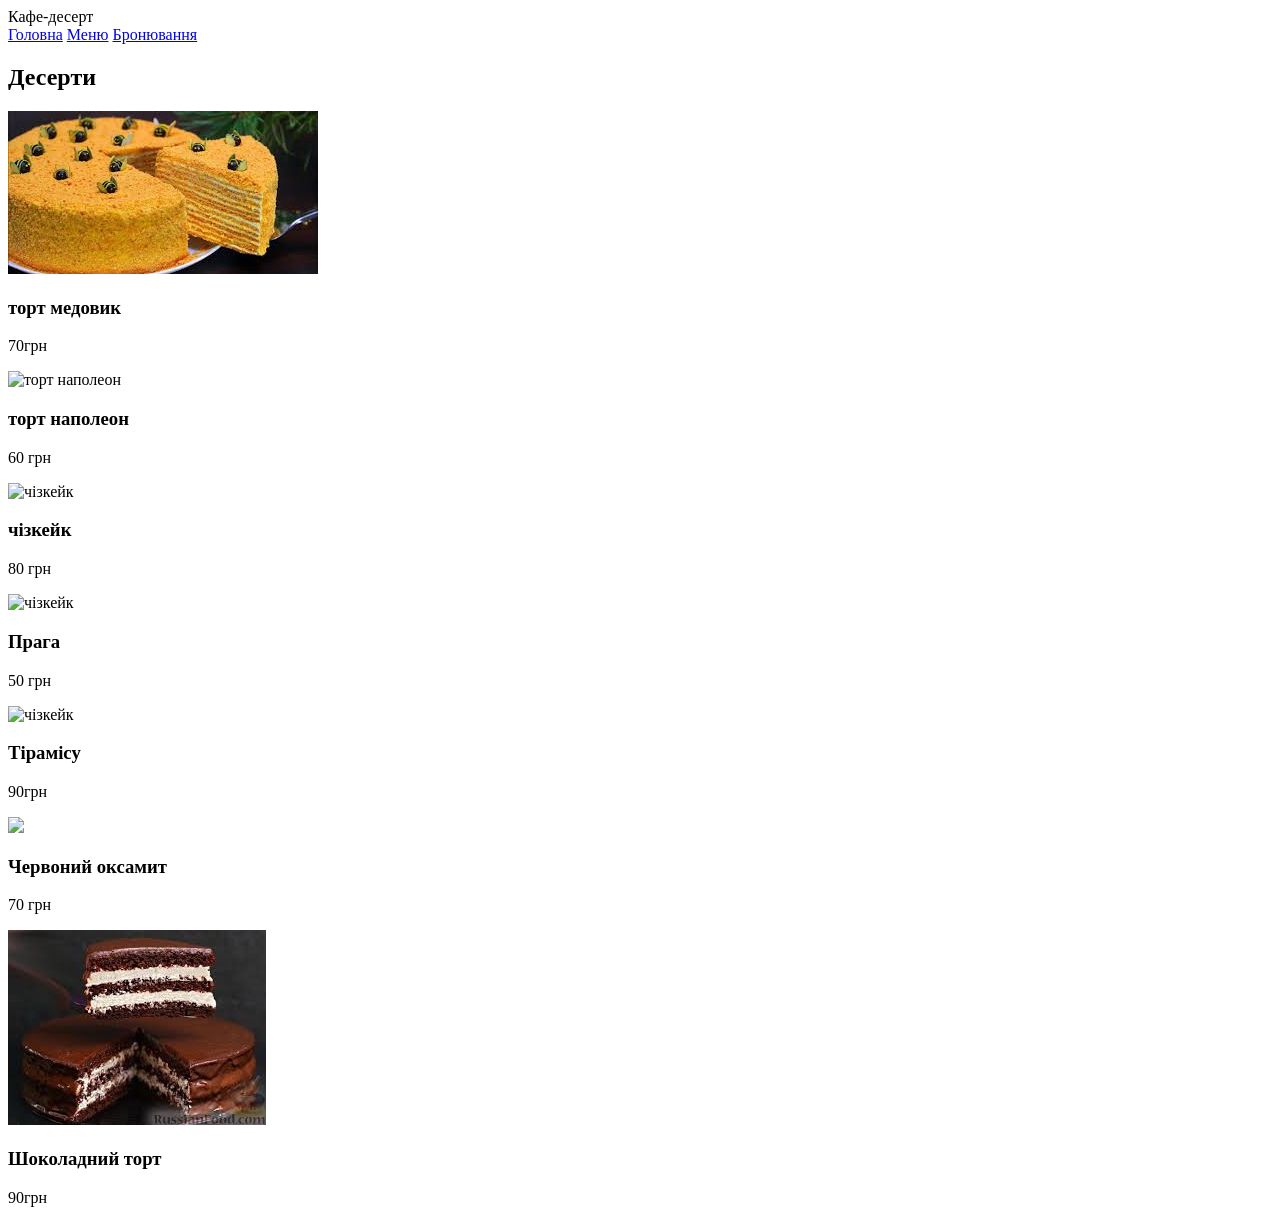
==== menu.html @ 8b95096a "Create menu.html" ====
<!DOCTYPE html>
<html lang="uk">
<head>
    <meta charset="UTF-8">
    <meta name="viewport" content="width=device-width, initial-scale=1.0">
    <title>caffee | Головна</title>
    <link rel="stylesheet" href="style.css">
</head>
<body>


    <header class="navbar">
        <div class="logo">Кафе-десерт</div>


        <nav class="nav-menu" id="navMenu">
            <a href="index.html" class="active">Головна</a>
            <a href="menu.html">Меню</a>
            <a href="booking.html">Бронювання</a>
        </nav>
    </header>


<main>
    <h2>Десерти</h2>
    <div class=" product-container">
        <div class=" product-card">
            <img src="[data-uri]"alt="торт медовик">
            <h3>торт медовик </h3>
            <p>70грн</p>
        </div>
        <div class=" product-card">
            <img src="https://encrypted-tbn0.gstatic.com/images?q=tbn:ANd9GcRBySzyUJ2eSv1mB_no-yCucAA4MSt8831slQ&s" alt="торт наполеон">
            <h3>торт наполеон</h3>
            <p>60 грн</p>
        </div>
        <div class=" product-card">
            <img src="https://encrypted-tbn0.gstatic.com/images?q=tbn:ANd9GcRnoJJRbsaYLx_EQHAuMyasWc5pPi69z0K1ow&s" alt="чізкейк">
            <h3>чізкейк</h3>
            <p>80 грн</p>
        </div>
            <div class=" product-card">
            <img src="https://encrypted-tbn0.gstatic.com/images?q=tbn:ANd9GcRnoJJRbsaYLx_EQHAuMyasWc5pPi69z0K1ow&s" alt="чізкейк">
            <h3>Прага</h3>
            <p>50 грн</p>
        </div>
            <div class=" product-card">
            <img src="https://www.bene-gusto.com/wp-content/uploads/2020/06/xtiramisu-cake-9.jpg.pagespeed.ic.k9Tq5kTeTV.jpg" alt="чізкейк">
            <h3>Тірамісу</h3>
            <p>90грн</p>
        </div>
            <div class=" product-card">
            <img src="https://novyny.live/cdn-cgi/imagedelivery/4_JwVYxosZqzJ7gIDJgTLA/e06d8fc1-c642-4f64-f5fc-224c648a0800/16x9">
                        <h3>Червоний оксамит</h3>
            <p>70 грн</p>
        </div>
            <div class=" product-card">
            <img src="[data-uri]" alt="чізкейк">
            <h3>Шоколадний торт</h3>
            <p>90грн</p>
        </div>
    </div>
</main>
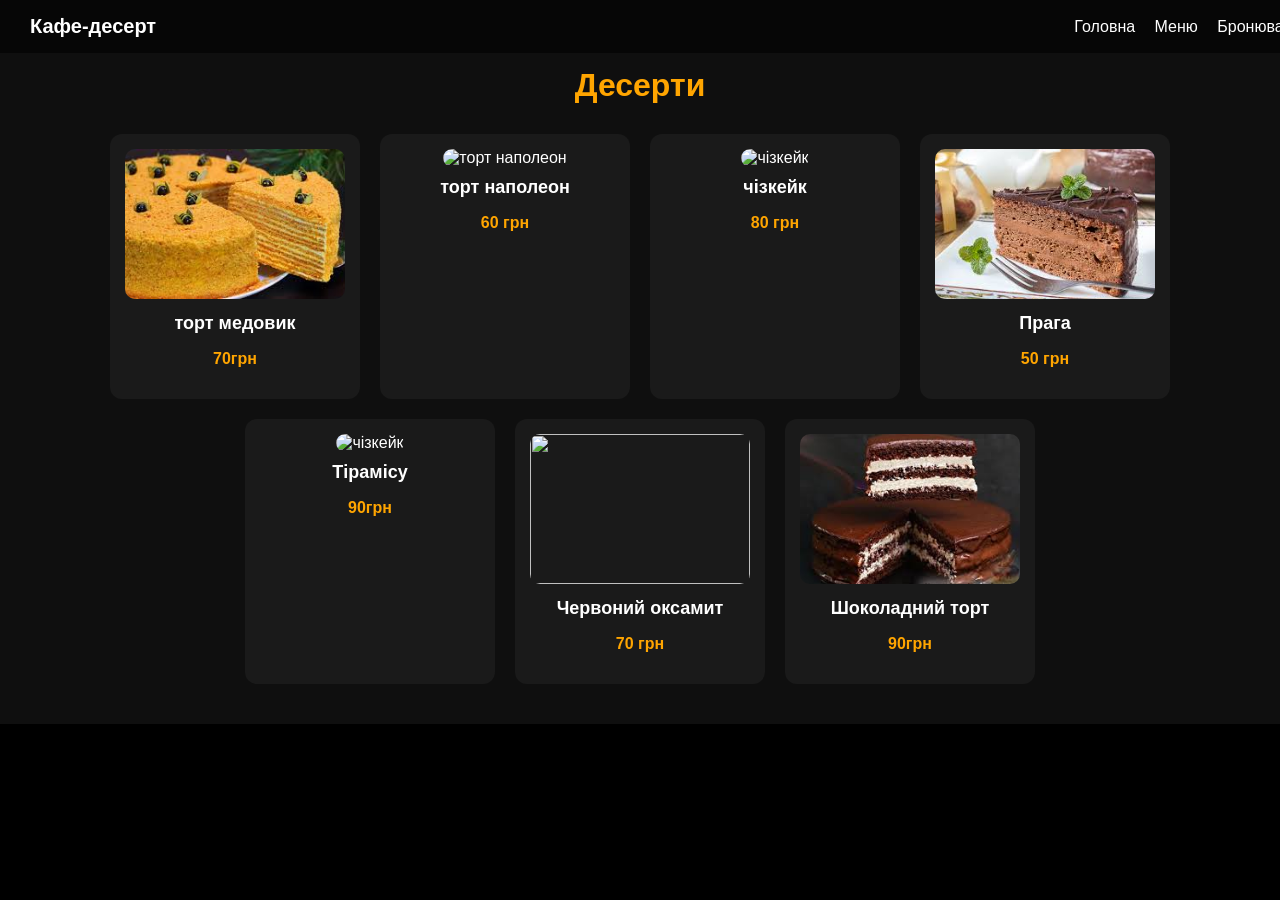
==== commit 7562e045: "Update menu.html" ====
--- a/menu.html
+++ b/menu.html
@@ -40,7 +40,7 @@
             <p>80 грн</p>
         </div>
             <div class=" product-card">
-            <img src="https://encrypted-tbn0.gstatic.com/images?q=tbn:ANd9GcRnoJJRbsaYLx_EQHAuMyasWc5pPi69z0K1ow&s" alt="чізкейк">
+            <img src="[data-uri]" alt="прага">
             <h3>Прага</h3>
             <p>50 грн</p>
         </div>
--- a/style.css
+++ b/style.css
@@ -0,0 +1,128 @@
+body {
+    margin: 0;
+    font-family: Arial, sans-serif;
+    color: white;
+    background-color: #000;
+}
+
+/* Навігація */
+.navbar {
+    display: flex;
+    justify-content: space-between;
+    align-items: center;
+    padding: 15px 30px;
+    background: rgba(0, 0, 0, 0.6);
+    position: fixed;
+    width: 100%;
+    top: 0;
+}
+
+.logo {
+    font-size: 20px;
+    font-weight: bold;
+}
+
+.nav-menu a {
+    color: white;
+    text-decoration: none;
+    margin-left: 15px;
+}
+
+.nav-menu a:hover {
+    color: orange;
+}
+
+.hero {
+    height: 100vh;
+    background: url("[data-uri]") center/cover no-repeat;
+    display: flex;
+    justify-content: center;
+    align-items: center;
+    text-align: center;
+}
+
+.hero-content {
+    background: rgba(0, 0, 0, 0.5);
+    padding: 20px;
+    border-radius: 10px;
+}
+
+.btn {
+    display: inline-block;
+    margin-top: 10px;
+    padding: 10px 20px;
+    background: orange;
+    color: black;
+    text-decoration: none;
+    border-radius: 5px;
+}
+
+/* Контент */
+.content-block {
+    padding: 60px 20px;
+    background: #111;
+    text-align: center;
+}
+main {
+    padding: 40px 20px;
+    text-align: center;
+    background: #0f0f0f;
+    color: white;
+}
+
+main h2 {
+    font-size: 32px;
+    margin-bottom: 30px;
+    color: orange;
+}
+/* Футер */
+footer {
+    text-align: center;
+    padding: 15px;
+    background: black;
+}
+
+.product-container {
+    max-width: 1200px;
+  width: 100%;
+  margin: 0 auto;
+    display: flex;
+    justify-content: center;
+    gap: 20px;
+    flex-wrap: wrap;
+}
+
+/* картка товару */
+.product-card {
+    width: 220px;
+    background: #1a1a1a;
+    border-radius: 12px;
+    padding: 15px;
+    text-align: center;
+    transition: 0.2s;
+}
+
+.product-card:hover {
+    transform: translateY(-5px);
+    background: #222;
+}
+
+/* зображення */
+.product-card img {
+    width: 100%;
+    height: 150px;
+    object-fit: cover;
+    border-radius: 10px;
+}
+
+/* назва */
+.product-card h3 {
+    margin: 10px 0 5px;
+    font-size: 18px;
+}
+
+/* ціна */
+.product-card p {
+    color: orange;
+    font-weight: bold;
+}
